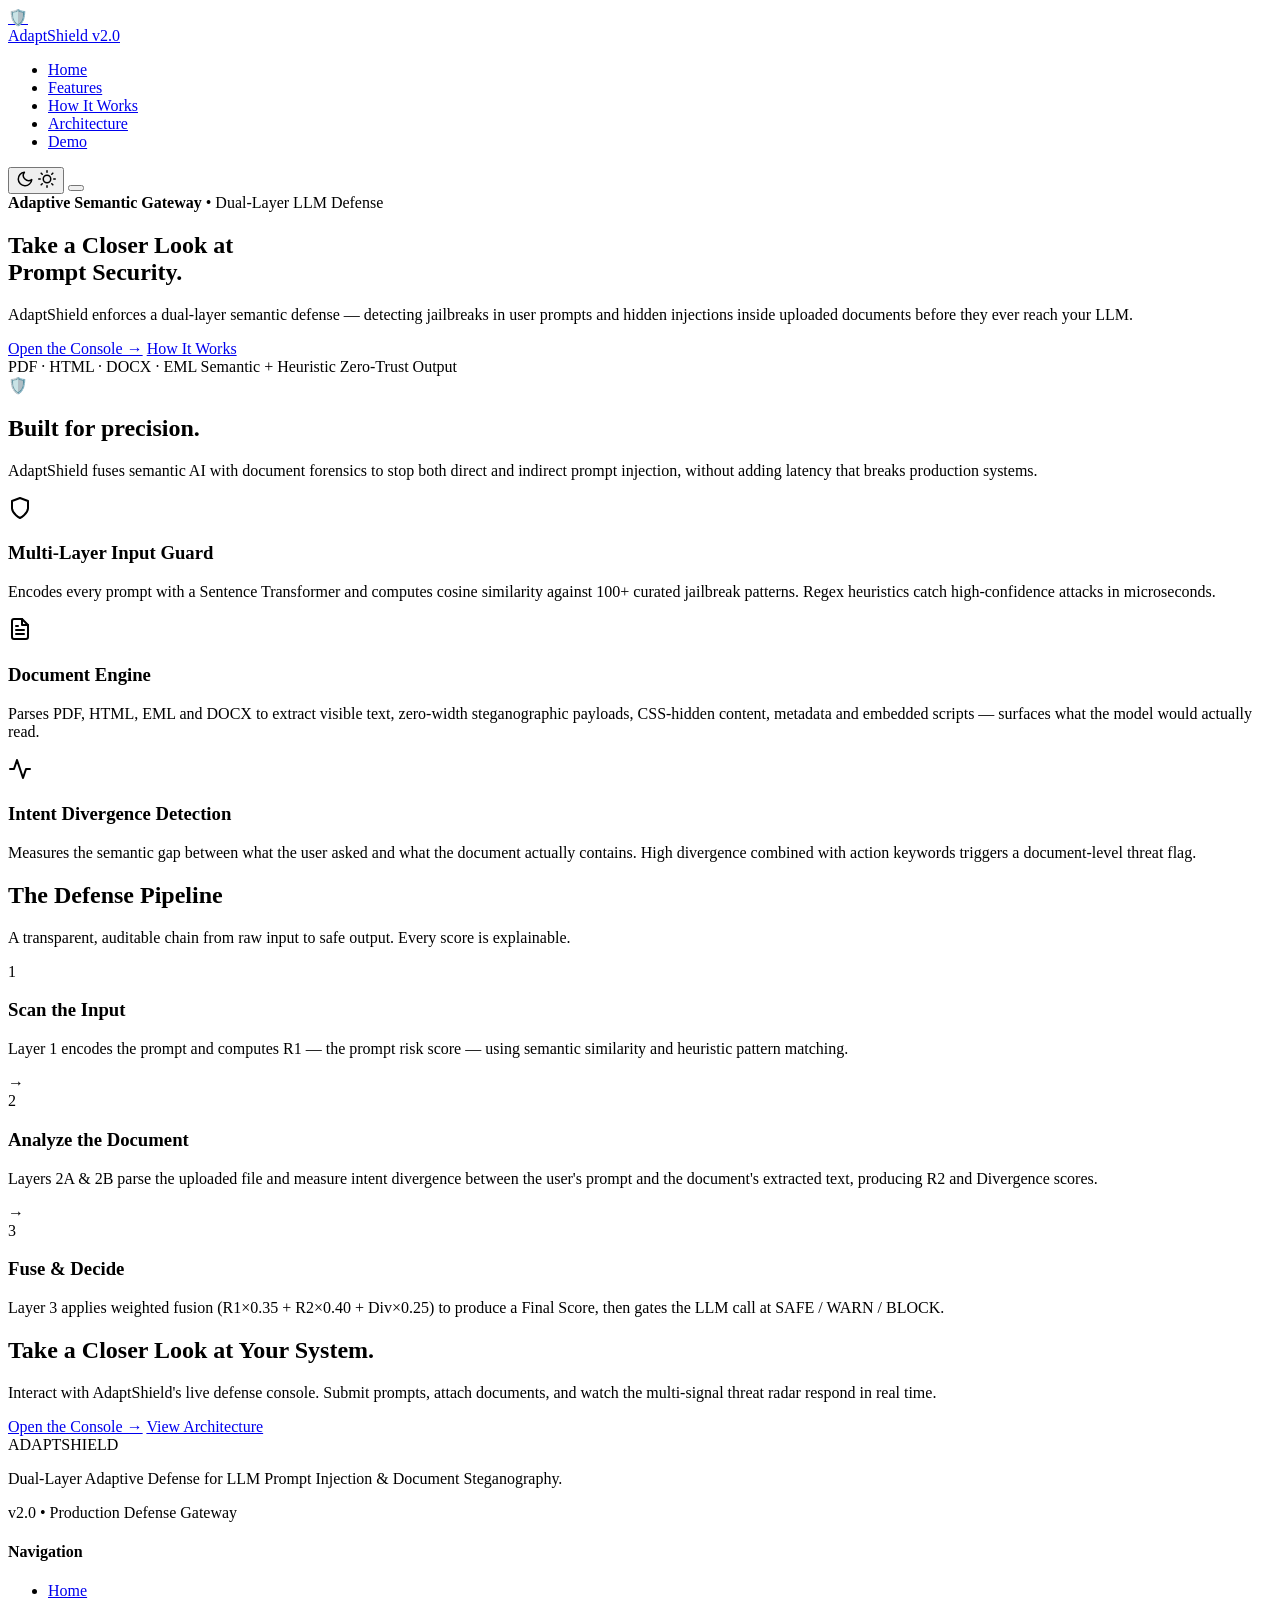
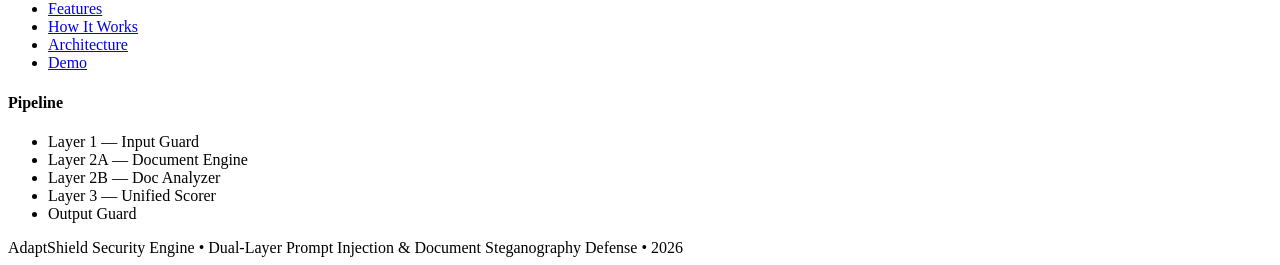
==== website/index.html @ 5ddfe4ed "Initial local project commit" ====
<!DOCTYPE html>
<html lang="en" data-theme="dark">
<head>
<meta charset="UTF-8">
<meta name="viewport" content="width=device-width, initial-scale=1.0">
<title>AdaptShield | Dual-Layer LLM Prompt Defense</title>
<link rel="preconnect" href="https://fonts.googleapis.com">
<link rel="preconnect" href="https://fonts.gstatic.com" crossorigin>
<link href="https://fonts.googleapis.com/css2?family=Inter:ital,opsz,wght@0,14..32,400;0,14..32,500;0,14..32,600;0,14..32,700;0,14..32,800;0,14..32,900&family=JetBrains+Mono:wght@400;500;600&display=swap" rel="stylesheet">
<link rel="stylesheet" href="/style.css">
</head>
<body>

<!-- ═══════════════════════════ NAVBAR ═══════════════════════════ -->
<nav class="site-nav" id="siteNav">
  <div class="nav-inner">

    <a href="/" class="nav-brand" data-link>
      <div class="brand-icon-wrap">🛡️</div>
      <span class="brand-name">AdaptShield</span>
      <span class="brand-badge">v2.0</span>
    </a>

    <ul class="nav-links" id="navLinks" role="list">
      <li><a href="/"              data-link data-page="home">Home</a></li>
      <li><a href="/features"      data-link data-page="features">Features</a></li>
      <li><a href="/how-it-works"  data-link data-page="how-it-works">How It Works</a></li>
      <li><a href="/architecture"  data-link data-page="architecture">Architecture</a></li>
      <li><a href="/demo"          data-link data-page="demo" class="nav-cta">Demo</a></li>
    </ul>

    <div class="nav-end">
      <button class="theme-btn" id="themeToggle" aria-label="Toggle light/dark mode" title="Toggle light/dark">
        <svg class="icon-moon" xmlns="http://www.w3.org/2000/svg" viewBox="0 0 24 24" fill="none" stroke="currentColor" stroke-width="2" stroke-linecap="round" stroke-linejoin="round" width="18" height="18" aria-hidden="true"><path d="M21 12.79A9 9 0 1 1 11.21 3 7 7 0 0 0 21 12.79z"/></svg>
        <svg class="icon-sun" xmlns="http://www.w3.org/2000/svg" viewBox="0 0 24 24" fill="none" stroke="currentColor" stroke-width="2" stroke-linecap="round" stroke-linejoin="round" width="18" height="18" aria-hidden="true"><circle cx="12" cy="12" r="5"/><line x1="12" y1="1" x2="12" y2="3"/><line x1="12" y1="21" x2="12" y2="23"/><line x1="4.22" y1="4.22" x2="5.64" y2="5.64"/><line x1="18.36" y1="18.36" x2="19.78" y2="19.78"/><line x1="1" y1="12" x2="3" y2="12"/><line x1="21" y1="12" x2="23" y2="12"/><line x1="4.22" y1="19.78" x2="5.64" y2="18.36"/><line x1="18.36" y1="5.64" x2="19.78" y2="4.22"/></svg>
      </button>
      <button class="hamburger" id="hamburger" aria-label="Toggle menu" aria-expanded="false" aria-controls="navLinks">
        <span></span><span></span><span></span>
      </button>
    </div>

  </div>
</nav>

<!-- ═══════════════════════════ PAGES ═══════════════════════════ -->
<main id="mainContent">

  <!-- ══════════════════ PAGE: HOME ══════════════════ -->
  <div class="page" id="page-home">

    <!-- Hero -->
    <section class="hero">
      <div class="hero-bg-glow" aria-hidden="true"></div>
      <div class="hero-content">
        <div class="hero-pill">
          <span class="pulse-dot" aria-hidden="true"></span>
          <strong>Adaptive Semantic Gateway</strong> &bull; Dual-Layer LLM Defense
        </div>
        <h1 class="hero-h1">
          Take a Closer Look at<br>
          <span class="text-accent">Prompt Security.</span>
        </h1>
        <p class="hero-sub">
          AdaptShield enforces a dual-layer semantic defense — detecting jailbreaks in user
          prompts and hidden injections inside uploaded documents before they ever reach your LLM.
        </p>
        <div class="hero-actions">
          <a href="/demo" class="btn btn-accent" data-link>Open the Console &rarr;</a>
          <a href="/how-it-works" class="btn btn-outline" data-link>How It Works</a>
        </div>
        <div class="hero-badges">
          <span class="badge">PDF &middot; HTML &middot; DOCX &middot; EML</span>
          <span class="badge">Semantic + Heuristic</span>
          <span class="badge">Zero-Trust Output</span>
        </div>
      </div>
      <div class="hero-visual" aria-hidden="true">
        <div class="shield-glow"></div>
        <div class="shield-ring ring-1"></div>
        <div class="shield-ring ring-2"></div>
        <div class="shield-ring ring-3"></div>
        <div class="shield-icon-wrap">🛡️</div>
        <div class="scan-line"></div>
      </div>
    </section>

    <!-- Section 1: Built for precision -->
    <section class="section section-alt">
      <div class="container">
        <div class="section-header center">
          <h2>Built for precision.</h2>
          <p>AdaptShield fuses semantic AI with document forensics to stop both direct and indirect prompt injection, without adding latency that breaks production systems.</p>
        </div>
        <div class="grid-3">

          <article class="card reveal">
            <div class="card-icon-wrap accent-red">
              <svg xmlns="http://www.w3.org/2000/svg" viewBox="0 0 24 24" fill="none" stroke="currentColor" stroke-width="2" stroke-linecap="round" stroke-linejoin="round" width="24" height="24" aria-hidden="true"><path d="M12 22s8-4 8-10V5l-8-3-8 3v7c0 6 8 10 8 10z"/></svg>
            </div>
            <h3>Multi-Layer Input Guard</h3>
            <p>Encodes every prompt with a Sentence Transformer and computes cosine similarity against 100+ curated jailbreak patterns. Regex heuristics catch high-confidence attacks in microseconds.</p>
          </article>

          <article class="card reveal" style="--reveal-delay:80ms">
            <div class="card-icon-wrap accent-amber">
              <svg xmlns="http://www.w3.org/2000/svg" viewBox="0 0 24 24" fill="none" stroke="currentColor" stroke-width="2" stroke-linecap="round" stroke-linejoin="round" width="24" height="24" aria-hidden="true"><path d="M14 2H6a2 2 0 0 0-2 2v16a2 2 0 0 0 2 2h12a2 2 0 0 0 2-2V8z"/><polyline points="14 2 14 8 20 8"/><line x1="16" y1="13" x2="8" y2="13"/><line x1="16" y1="17" x2="8" y2="17"/><polyline points="10 9 9 9 8 9"/></svg>
            </div>
            <h3>Document Engine</h3>
            <p>Parses PDF, HTML, EML and DOCX to extract visible text, zero-width steganographic payloads, CSS-hidden content, metadata and embedded scripts — surfaces what the model would actually read.</p>
          </article>

          <article class="card reveal" style="--reveal-delay:160ms">
            <div class="card-icon-wrap accent-purple">
              <svg xmlns="http://www.w3.org/2000/svg" viewBox="0 0 24 24" fill="none" stroke="currentColor" stroke-width="2" stroke-linecap="round" stroke-linejoin="round" width="24" height="24" aria-hidden="true"><polyline points="22 12 18 12 15 21 9 3 6 12 2 12"/></svg>
            </div>
            <h3>Intent Divergence Detection</h3>
            <p>Measures the semantic gap between what the user asked and what the document actually contains. High divergence combined with action keywords triggers a document-level threat flag.</p>
          </article>

        </div>
      </div>
    </section>

    <!-- Section 2: The Defense Pipeline -->
    <section class="section">
      <div class="container">
        <div class="section-header">
          <h2>The Defense Pipeline</h2>
          <p>A transparent, auditable chain from raw input to safe output. Every score is explainable.</p>
        </div>
        <div class="pipeline-steps">

          <div class="pipeline-step reveal">
            <div class="pipeline-num">1</div>
            <div class="pipeline-body">
              <h3>Scan the Input</h3>
              <p>Layer&nbsp;1 encodes the prompt and computes R1 — the prompt risk score — using semantic similarity and heuristic pattern matching.</p>
            </div>
          </div>

          <div class="pipeline-arrow" aria-hidden="true">&#8594;</div>

          <div class="pipeline-step reveal" style="--reveal-delay:100ms">
            <div class="pipeline-num">2</div>
            <div class="pipeline-body">
              <h3>Analyze the Document</h3>
              <p>Layers 2A &amp; 2B parse the uploaded file and measure intent divergence between the user's prompt and the document's extracted text, producing R2 and Divergence scores.</p>
            </div>
          </div>

          <div class="pipeline-arrow" aria-hidden="true">&#8594;</div>

          <div class="pipeline-step reveal" style="--reveal-delay:200ms">
            <div class="pipeline-num">3</div>
            <div class="pipeline-body">
              <h3>Fuse &amp; Decide</h3>
              <p>Layer 3 applies weighted fusion (R1&times;0.35&nbsp;+&nbsp;R2&times;0.40&nbsp;+&nbsp;Div&times;0.25) to produce a Final Score, then gates the LLM call at SAFE&nbsp;/&nbsp;WARN&nbsp;/&nbsp;BLOCK.</p>
            </div>
          </div>

        </div>
      </div>
    </section>

    <!-- Section 3: CTA -->
    <section class="section cta-section">
      <div class="cta-glow" aria-hidden="true"></div>
      <div class="container center">
        <h2 class="cta-h2">Take a Closer Look at Your System.</h2>
        <p class="cta-sub">Interact with AdaptShield's live defense console. Submit prompts, attach documents, and watch the multi-signal threat radar respond in real time.</p>
        <div class="hero-actions">
          <a href="/demo" class="btn btn-accent" data-link>Open the Console &rarr;</a>
          <a href="/architecture" class="btn btn-outline" data-link>View Architecture</a>
        </div>
      </div>
    </section>

  </div><!-- /page-home -->


  <!-- ══════════════════ PAGE: FEATURES ══════════════════ -->
  <div class="page" id="page-features" hidden>
    <div class="inner-page">
      <div class="inner-header center reveal">
        <h1 class="section-title">ADAPTSHIELD CAPABILITIES</h1>
        <p class="section-sub">Every detection signal the pipeline uses — drawn directly from the codebase.</p>
      </div>

      <!-- Filter buttons -->
      <div class="filter-bar" role="group" aria-label="Filter features by layer">
        <button class="filter-btn active" data-filter="all">ALL</button>
        <button class="filter-btn" data-filter="input-guard">INPUT GUARD</button>
        <button class="filter-btn" data-filter="doc-engine">DOCUMENT ENGINE</button>
        <button class="filter-btn" data-filter="doc-analyzer">DOC ANALYZER</button>
        <button class="filter-btn" data-filter="scorer">UNIFIED SCORER</button>
      </div>

      <!-- Feature cards grid -->
      <div class="features-grid" id="featuresGrid">

        <!-- INPUT GUARD -->
        <article class="feat-card reveal" data-category="input-guard">
          <div class="feat-label">Layer 1 &middot; Input Guard</div>
          <h3>Semantic Jailbreak Matching</h3>
          <p>Encodes every prompt with <code>all-MiniLM-L6-v2</code> and computes cosine similarity against a curated library of 100+ labeled attack examples. Similarity below SEM_LOW (0.50) contributes zero risk; at SEM_HIGH (0.80) it contributes full risk.</p>
          <div class="feat-key"><code>r1 += sem_risk</code></div>
        </article>

        <article class="feat-card reveal" data-category="input-guard" style="--reveal-delay:40ms">
          <div class="feat-label">Layer 1 &middot; Input Guard</div>
          <h3>Regex Heuristic Rules</h3>
          <p>30+ compiled <code>IGNORECASE</code> patterns target instruction overrides ("ignore all previous instructions"), system prompt extraction, DAN-mode, authority spoofing, and encoded payload headers. High-confidence matches alone can reach the BLOCK threshold.</p>
          <div class="feat-key"><code>heuristic_match, high_confidence_heuristic</code></div>
        </article>

        <article class="feat-card reveal" data-category="input-guard" style="--reveal-delay:80ms">
          <div class="feat-label">Layer 1 &middot; Input Guard</div>
          <h3>Attack Keyword Scoring</h3>
          <p>A multi-phrase keyword list (jailbreak terms, bypass verbs, exfiltration targets) is matched against the prompt. Each additional match increments the keyword risk contribution to R1 with diminishing returns.</p>
          <div class="feat-key"><code>keyword_match</code></div>
        </article>

        <article class="feat-card reveal" data-category="input-guard" style="--reveal-delay:120ms">
          <div class="feat-label">Layer 1 &middot; Input Guard</div>
          <h3>Technical Injection Detection</h3>
          <p>Detects Base64-encoded payloads, shell command patterns (<code>os.system</code>, <code>eval()</code>), SQL fragments, and tool-use hijacking instructions. Triggers the <code>technical_injection_detected</code> flag and a hard 0.75 risk floor.</p>
          <div class="feat-key"><code>technical_injection_detected, encoded_payload_detected</code></div>
        </article>

        <!-- DOCUMENT ENGINE -->
        <article class="feat-card reveal" data-category="doc-engine" style="--reveal-delay:0ms">
          <div class="feat-label">Layer 2A &middot; Document Engine</div>
          <h3>Multi-Format Parsing</h3>
          <p>Native extraction from <strong>PDF</strong> (PyPDF2), <strong>HTML</strong> (BeautifulSoup4), <strong>EML</strong> (email stdlib), <strong>DOCX</strong> (python-docx), and plain <strong>TXT</strong>. Parse failures set <code>parse_failed=True</code> and immediately trigger BLOCK.</p>
          <div class="feat-key"><code>document_parse_failed</code></div>
        </article>

        <article class="feat-card reveal" data-category="doc-engine" style="--reveal-delay:40ms">
          <div class="feat-label">Layer 2A &middot; Document Engine</div>
          <h3>Zero-Width Text Extraction</h3>
          <p>Strips and logs Unicode invisible characters (U+200B zero-width space, U+FEFF BOM, U+200C/D non-joiners) that are commonly used to hide injected instructions from human readers while keeping them machine-readable.</p>
          <div class="feat-key"><code>hidden_text</code> field in parse result</div>
        </article>

        <article class="feat-card reveal" data-category="doc-engine" style="--reveal-delay:80ms">
          <div class="feat-label">Layer 2A &middot; Document Engine</div>
          <h3>CSS Steganography Detection</h3>
          <p>Finds text rendered invisible via <code>color:white; background:white</code>, <code>font-size:0</code>, <code>opacity:0</code>, <code>overflow:hidden</code>, <code>display:none</code> and <code>visibility:hidden</code> in HTML and EML documents.</p>
          <div class="feat-key"><code>hidden_text</code> / <code>scripts</code> fields</div>
        </article>

        <article class="feat-card reveal" data-category="doc-engine" style="--reveal-delay:120ms">
          <div class="feat-label">Layer 2A &middot; Document Engine</div>
          <h3>Embedded Script Analysis</h3>
          <p>Extracts all <code>&lt;script&gt;</code> tag contents, <code>eval()</code> calls and <code>document.write()</code> invocations from HTML and EML sources, isolating code that could be executed or interpreted as an instruction by an agentic model.</p>
          <div class="feat-key"><code>scripts</code> field in parse result</div>
        </article>

        <!-- DOC ANALYZER -->
        <article class="feat-card reveal" data-category="doc-analyzer" style="--reveal-delay:0ms">
          <div class="feat-label">Layer 2B &middot; Doc Analyzer</div>
          <h3>Intent Divergence Score</h3>
          <p>Encodes both the user prompt and the document's combined text separately with the Sentence Transformer. The cosine distance between the two embeddings is the raw Divergence signal — high distance plus action keywords equals high R2.</p>
          <div class="feat-key"><code>divergence</code>, <code>r2</code> in scores</div>
        </article>

        <article class="feat-card reveal" data-category="doc-analyzer" style="--reveal-delay:40ms">
          <div class="feat-label">Layer 2B &middot; Doc Analyzer</div>
          <h3>Weighted Keyword Matching</h3>
          <p>Attack keywords found in <em>hidden text, scripts or metadata</em> are weighted 2× more heavily than the same keywords in visible body text, because injections live in steganographic layers — not in content the user can read.</p>
          <div class="feat-key"><code>matched_keywords</code> in analyzer result</div>
        </article>

        <!-- UNIFIED SCORER -->
        <article class="feat-card reveal" data-category="scorer" style="--reveal-delay:0ms">
          <div class="feat-label">Layer 3 &middot; Unified Scorer</div>
          <h3>Evidence-Gated Weighted Fusion</h3>
          <p>Final Score = R1&times;0.35 + R2&times;0.40 + Divergence&times;0.25. The document weights (R2, Div) are only applied when a document is attached; otherwise the scorer collapses to R1 alone. Thresholds: SAFE &lt;0.35 · WARN 0.35–0.50 · BLOCK &ge;0.50.</p>
          <div class="feat-key"><code>final_score</code>, <code>decision</code> in response</div>
        </article>

        <article class="feat-card reveal" data-category="scorer" style="--reveal-delay:40ms">
          <div class="feat-label">Layer 3 &middot; Unified Scorer</div>
          <h3>Output Guard</h3>
          <p>After the LLM responds, the reply is scanned for patterns indicating system-prompt leakage (e.g. the model echoing back its own instructions). A match sets <code>decision=BLOCK</code>, <code>final_score &ge; 0.90</code> and suppresses the reply entirely.</p>
          <div class="feat-key"><code>output_guard_triggered</code> flag</div>
        </article>

      </div>
    </div>
  </div><!-- /page-features -->


  <!-- ══════════════════ PAGE: HOW IT WORKS ══════════════════ -->
  <div class="page" id="page-how-it-works" hidden>
    <div class="inner-page narrow">
      <div class="inner-header center reveal">
        <h1 class="section-title">HOW ADAPTSHIELD WORKS</h1>
        <p class="section-sub">AdaptShield collects the user prompt and any attached document, runs them through a four-layer pipeline, and either delivers a safe LLM reply or a structured block message.</p>
      </div>

      <div class="step-list">

        <div class="step-item reveal">
          <div class="step-conn-top" aria-hidden="true"></div>
          <div class="step-card">
            <div class="step-num" aria-label="Step 1">1</div>
            <div class="step-body">
              <div class="step-title">USER PROMPT &amp; OPTIONAL DOCUMENT</div>
              <div class="step-desc">The user submits a text prompt, optionally with an attached file (PDF, HTML, EML, DOCX or TXT). Both inputs are sent to the defense pipeline before the LLM ever sees them.</div>
            </div>
          </div>
          <div class="step-conn-bot" aria-hidden="true"></div>
        </div>

        <div class="step-item reveal" style="--reveal-delay:60ms">
          <div class="step-conn-top" aria-hidden="true"></div>
          <div class="step-card">
            <div class="step-num" aria-label="Step 2">2</div>
            <div class="step-body">
              <div class="step-title">LAYER 1 — INPUT GUARD</div>
              <div class="step-desc">The prompt is encoded with <code>all-MiniLM-L6-v2</code>. Cosine similarity is computed against 100+ embedded jailbreak patterns. A parallel pass runs 30+ regex heuristics for high-speed detection. Both signals are fused into <strong>R1</strong> (0–1).</div>
            </div>
          </div>
          <div class="step-conn-bot" aria-hidden="true"></div>
        </div>

        <div class="step-item reveal" style="--reveal-delay:120ms">
          <div class="step-conn-top" aria-hidden="true"></div>
          <div class="step-card">
            <div class="step-num" aria-label="Step 3">3</div>
            <div class="step-body">
              <div class="step-title">LAYER 2A — DOCUMENT ENGINE</div>
              <div class="step-desc">If a file is attached, the Document Engine parses it and separates content into: <em>visible_text</em>, <em>hidden_text</em> (zero-width, CSS-hidden), <em>metadata</em>, and <em>scripts</em>. A parse failure immediately returns BLOCK without calling the LLM.</div>
            </div>
          </div>
          <div class="step-conn-bot" aria-hidden="true"></div>
        </div>

        <div class="step-item reveal" style="--reveal-delay:180ms">
          <div class="step-conn-top" aria-hidden="true"></div>
          <div class="step-card">
            <div class="step-num" aria-label="Step 4">4</div>
            <div class="step-body">
              <div class="step-title">LAYER 2B — INTENT DIVERGENCE</div>
              <div class="step-desc">The Document Analyzer encodes both the user's prompt and the document text independently. The cosine <em>distance</em> between embeddings is the raw Divergence. Attack keywords in hidden layers are weighted 2× vs. visible text, producing <strong>R2</strong> and <strong>Divergence</strong> scores.</div>
            </div>
          </div>
          <div class="step-conn-bot" aria-hidden="true"></div>
        </div>

        <div class="step-item reveal" style="--reveal-delay:240ms">
          <div class="step-conn-top" aria-hidden="true"></div>
          <div class="step-card">
            <div class="step-num" aria-label="Step 5">5</div>
            <div class="step-body">
              <div class="step-title">LAYER 3 — UNIFIED SCORER</div>
              <div class="step-desc">Weighted fusion: <code>Final = R1 × 0.35 + R2 × 0.40 + Divergence × 0.25</code>. When no document is attached, the formula collapses to <code>Final = R1</code>, so the document weights never inflate the score on text-only prompts.</div>
            </div>
          </div>
          <div class="step-conn-bot" aria-hidden="true"></div>
        </div>

        <div class="step-item reveal" style="--reveal-delay:300ms">
          <div class="step-conn-top" aria-hidden="true"></div>
          <div class="step-card">
            <div class="step-num" aria-label="Step 6">6</div>
            <div class="step-body">
              <div class="step-title">THRESHOLD GATE</div>
              <div class="step-desc">
                <span class="verdict verdict-safe">SAFE</span> Final &lt; 0.35 — request forwarded to LLM. &nbsp;
                <span class="verdict verdict-warn">WARN</span> 0.35 – 0.50 — flagged but forwarded. &nbsp;
                <span class="verdict verdict-block">BLOCK</span> &ge; 0.50 — request stopped; LLM never called.
              </div>
            </div>
          </div>
          <div class="step-conn-bot" aria-hidden="true"></div>
        </div>

        <div class="step-item reveal" style="--reveal-delay:360ms">
          <div class="step-conn-top" aria-hidden="true"></div>
          <div class="step-card">
            <div class="step-num" aria-label="Step 7">7</div>
            <div class="step-body">
              <div class="step-title">OUTPUT GUARD</div>
              <div class="step-desc">For SAFE and WARN decisions, the LLM reply is scanned before delivery. If the model echoes back its own system instructions, <code>output_guard_triggered</code> is set and the reply is suppressed — final score jumps to &ge; 0.90.</div>
            </div>
          </div>
          <div class="step-conn-bot" aria-hidden="true"></div>
        </div>

        <div class="step-item reveal" style="--reveal-delay:420ms">
          <div class="step-conn-top" aria-hidden="true"></div>
          <div class="step-card last">
            <div class="step-num" aria-label="Step 8">8</div>
            <div class="step-body">
              <div class="step-title">STRUCTURED RESPONSE</div>
              <div class="step-desc">The API returns a JSON object with <code>blocked</code>, <code>reply</code>, and the full <code>scores</code> object (r1, r2, divergence, final_score, decision, flags, keywords). Blocked responses include <code>blocked_by</code> and <code>reason</code>.</div>
            </div>
          </div>
        </div>

      </div>

      <!-- Security note -->
      <div class="note-box reveal">
        <strong>Security and Limitations.</strong>
        AdaptShield's heuristic and semantic layers operate without calling an external LLM for classification. This keeps latency low but means novel, unseen jailbreak phrasings that share no semantic similarity with the training patterns may initially score below the BLOCK threshold. The thresholds (BLOCK_THRESHOLD, WARN_THRESHOLD, SEM_LOW, SEM_HIGH) are tunable constants defined at the top of <code>input_guard.py</code>.
      </div>
    </div>
  </div><!-- /page-how-it-works -->


  <!-- ══════════════════ PAGE: ARCHITECTURE ══════════════════ -->
  <div class="page" id="page-architecture" hidden>
    <div class="inner-page">
      <div class="inner-header center reveal">
        <h1 class="section-title">DUAL-LAYER DEFENSE ARCHITECTURE</h1>
        <p class="section-sub">AdaptShield's pipeline is built around a local defense engine that never forwards a prompt to the LLM until both input and document risks are assessed.</p>
      </div>

      <!-- Visual pipeline diagram -->
      <div class="arch-diagram reveal">

        <!-- Top inputs -->
        <div class="arch-inputs">
          <div class="arch-input-node">
            <svg xmlns="http://www.w3.org/2000/svg" viewBox="0 0 24 24" fill="none" stroke="currentColor" stroke-width="2" stroke-linecap="round" stroke-linejoin="round" width="20" height="20" aria-hidden="true"><path d="M20 21v-2a4 4 0 0 0-4-4H8a4 4 0 0 0-4 4v2"/><circle cx="12" cy="7" r="4"/></svg>
            User Prompt
          </div>
          <div class="arch-input-connector" aria-hidden="true"></div>
          <div class="arch-input-node">
            <svg xmlns="http://www.w3.org/2000/svg" viewBox="0 0 24 24" fill="none" stroke="currentColor" stroke-width="2" stroke-linecap="round" stroke-linejoin="round" width="20" height="20" aria-hidden="true"><path d="M14 2H6a2 2 0 0 0-2 2v16a2 2 0 0 0 2 2h12a2 2 0 0 0 2-2V8z"/><polyline points="14 2 14 8 20 8"/></svg>
            Uploaded Document
          </div>
        </div>

        <!-- Arrows down -->
        <div class="arch-arrows-in" aria-hidden="true">
          <div class="arch-arrow-v"></div>
          <div class="arch-arrow-v"></div>
        </div>

        <!-- Layer boxes -->
        <div class="arch-layers">

          <div class="arch-layer-box layer-1">
            <div class="layer-badge">01 · LAYER 1</div>
            <h3>Input Guard</h3>
            <ul class="layer-items">
              <li>Sentence Transformer embedding (<code>all-MiniLM-L6-v2</code>)</li>
              <li>Cosine similarity vs. 100+ jailbreak patterns</li>
              <li>30+ regex heuristics (IGNORECASE)</li>
              <li>Keyword scoring &amp; technical injection detection</li>
            </ul>
            <div class="layer-output">Output: <code>R1</code></div>
          </div>

          <div class="arch-layer-group">

            <div class="arch-layer-box layer-2a">
              <div class="layer-badge">02 · LAYER 2A</div>
              <h3>Document Engine</h3>
              <ul class="layer-items">
                <li>PDF → PyPDF2, HTML → BeautifulSoup4</li>
                <li>EML → email stdlib, DOCX → python-docx</li>
                <li>Extracts: visible_text, hidden_text, metadata, scripts</li>
                <li>Parse failure → immediate BLOCK</li>
              </ul>
              <div class="layer-output">Output: parsed document object</div>
            </div>

            <div class="arch-inter-arrow" aria-hidden="true">&#8595;</div>

            <div class="arch-layer-box layer-2b">
              <div class="layer-badge">02B · LAYER 2B</div>
              <h3>Doc Analyzer</h3>
              <ul class="layer-items">
                <li>Encodes prompt embedding vs. document embedding</li>
                <li>Cosine distance = Intent Divergence</li>
                <li>Hidden keywords weighted 2× vs. visible text</li>
              </ul>
              <div class="layer-output">Output: <code>R2</code>, <code>Divergence</code></div>
            </div>

          </div>

        </div>

        <!-- Arrow down to scorer -->
        <div class="arch-arrow-to-scorer" aria-hidden="true">
          <div class="arch-arrow-v long"></div>
          <svg xmlns="http://www.w3.org/2000/svg" viewBox="0 0 24 24" fill="none" stroke="currentColor" stroke-width="2" stroke-linecap="round" stroke-linejoin="round" width="16" height="16"><polyline points="6 9 12 15 18 9"/></svg>
        </div>

        <!-- Layer 3 -->
        <div class="arch-layer-box layer-3 reveal">
          <div class="layer-badge">03 · LAYER 3</div>
          <h3>Unified Scorer</h3>
          <div class="scorer-formula">
            <code>Final&nbsp;=&nbsp;R1&times;0.35&nbsp;+&nbsp;R2&times;0.40&nbsp;+&nbsp;Divergence&times;0.25</code>
          </div>
          <p class="layer-note">R2 and Divergence terms apply only when a document is present. Without a document, Final = R1.</p>
        </div>

        <!-- Decision gate -->
        <div class="arch-arrow-to-scorer" aria-hidden="true">
          <div class="arch-arrow-v short"></div>
          <svg xmlns="http://www.w3.org/2000/svg" viewBox="0 0 24 24" fill="none" stroke="currentColor" stroke-width="2" stroke-linecap="round" stroke-linejoin="round" width="16" height="16"><polyline points="6 9 12 15 18 9"/></svg>
        </div>

        <div class="arch-gate reveal">
          <div class="gate-node gate-safe">
            <div class="gate-label verdict verdict-safe">SAFE</div>
            <div class="gate-val">Final &lt; 0.35</div>
          </div>
          <div class="gate-node gate-warn">
            <div class="gate-label verdict verdict-warn">WARN</div>
            <div class="gate-val">0.35 – 0.50</div>
          </div>
          <div class="gate-node gate-block">
            <div class="gate-label verdict verdict-block">BLOCK</div>
            <div class="gate-val">&ge; 0.50</div>
          </div>
        </div>

        <!-- Outcomes -->
        <div class="arch-outcomes">
          <div class="arch-outcome safe-outcome">
            <svg xmlns="http://www.w3.org/2000/svg" viewBox="0 0 24 24" fill="none" stroke="currentColor" stroke-width="2" stroke-linecap="round" stroke-linejoin="round" width="18" height="18" aria-hidden="true"><polyline points="20 6 9 17 4 12"/></svg>
            Output Guard → LLM Reply
          </div>
          <div class="arch-outcome block-outcome">
            <svg xmlns="http://www.w3.org/2000/svg" viewBox="0 0 24 24" fill="none" stroke="currentColor" stroke-width="2" stroke-linecap="round" stroke-linejoin="round" width="18" height="18" aria-hidden="true"><circle cx="12" cy="12" r="10"/><line x1="15" y1="9" x2="9" y2="15"/><line x1="9" y1="9" x2="15" y2="15"/></svg>
            Block + Structured Reason
          </div>
        </div>

      </div><!-- /arch-diagram -->

      <!-- Layer detail cards -->
      <div class="arch-cards-row">
        <div class="arch-detail-card reveal">
          <div class="arch-detail-num">01</div>
          <h3>Prompt Guard</h3>
          <p>Evaluates incoming prompts using Sentence Transformer cosine similarity against curated jailbreak embeddings, compiled regex heuristics, and keyword scoring. Operates even when no model weights are locally cached — it falls back to heuristic-only mode automatically.</p>
        </div>
        <div class="arch-detail-card reveal" style="--reveal-delay:80ms">
          <div class="arch-detail-num">02</div>
          <h3>Document Engine</h3>
          <p>Extracts all readable surface areas from a document: what the user sees, what CSS hides, what Unicode zero-width characters embed, and what embedded scripts encode. Treats a failed parse as a worst-case threat to prevent untrusted formats from bypassing inspection.</p>
        </div>
        <div class="arch-detail-card reveal" style="--reveal-delay:160ms">
          <div class="arch-detail-num">03</div>
          <h3>Unified Scorer</h3>
          <p>Enforces an evidence-gated security floor: if a document is present, its risk must be accounted for in the final score regardless of how benign the user's prompt appeared. Guarantees zero LLM tokens are consumed if Final &ge; 0.50.</p>
        </div>
      </div>

    </div>
  </div><!-- /page-architecture -->


  <!-- ══════════════════ PAGE: DEMO ══════════════════ -->
  <div class="page" id="page-demo" hidden>
    <div class="demo-page-wrapper">

      <!-- Demo sub-header with model label and select -->
      <div class="demo-header">
        <div class="demo-header-left">
          <h2 class="demo-title">
            <svg xmlns="http://www.w3.org/2000/svg" viewBox="0 0 24 24" fill="none" stroke="currentColor" stroke-width="2" stroke-linecap="round" stroke-linejoin="round" width="20" height="20" aria-hidden="true"><path d="M12 22s8-4 8-10V5l-8-3-8 3v7c0 6 8 10 8 10z"/></svg>
            Interactive Security Console
          </h2>
          <div class="demo-status-pill">
            <span class="pulse-dot" aria-hidden="true"></span>
            Defense Active
          </div>
        </div>
        <div class="demo-header-right">
          <div class="model-select-group">
            <label for="modelSelect" class="model-select-label">Model</label>
            <select id="modelSelect" class="model-select" aria-label="Select LLM model">
              <option value="" disabled selected>Loading models...</option>
            </select>
            <a id="modelSetupLink" class="model-setup-link" href="/setup" hidden>Configure Groq API key</a>
          </div>
          <button id="clearBtn" class="btn btn-ghost-sm" type="button">Clear</button>
        </div>
      </div>

      <!-- Two-column console -->
      <div class="demo-console">

        <!-- LEFT: Chat pane with dropzone support -->
        <section class="demo-card chat-card" id="chatCard" aria-label="Chat console">
          <div class="card-head">
            <span class="card-head-title">
              <svg xmlns="http://www.w3.org/2000/svg" viewBox="0 0 24 24" fill="none" stroke="currentColor" stroke-width="2" stroke-linecap="round" stroke-linejoin="round" width="16" height="16" aria-hidden="true"><path d="M21 15a2 2 0 0 1-2 2H7l-4 4V5a2 2 0 0 1 2-2h14a2 2 0 0 1 2 2z"/></svg>
              Chat
            </span>
            <span class="telemetry-pill">Pipeline Ready &bull; Semantic Floor 0.90</span>
          </div>

          <div id="chatLog" class="chat-log" role="log" aria-live="polite" aria-label="Chat messages">
            <div class="chat-empty">Ask something, or drag &amp; drop a document here (.pdf, .docx, .html, .eml, .txt).</div>
          </div>

          <form id="chatForm" class="chat-input-row" aria-label="Send a message">
            <label class="file-btn" id="fileBtn" title="Attach a document (.pdf, .docx, .html, .eml, .txt)" aria-label="Attach file">
              <svg xmlns="http://www.w3.org/2000/svg" viewBox="0 0 24 24" fill="none" stroke="currentColor" stroke-width="2" stroke-linecap="round" stroke-linejoin="round" width="18" height="18" aria-hidden="true"><path d="M21.44 11.05l-9.19 9.19a6 6 0 0 1-8.49-8.49l9.19-9.19a4 4 0 0 1 5.66 5.66l-9.2 9.19a2 2 0 0 1-2.83-2.83l8.49-8.48"/></svg>
              <input type="file" id="fileInput" accept=".html,.pdf,.eml,.txt,.docx" hidden aria-label="Upload file">
            </label>

            <!-- Removable attachment chip with x -->
            <div id="fileChip" class="file-chip" hidden>
              <span class="file-chip-icon">📎</span>
              <span id="fileName" class="file-chip-name" aria-live="polite"></span>
              <button type="button" id="fileRemoveBtn" class="file-chip-remove" title="Remove attached file" aria-label="Remove attached file">&times;</button>
            </div>

            <textarea id="promptBox" class="prompt-box" placeholder="Type a prompt or attach a document (.pdf, .docx, .html, .eml, .txt)…" rows="1" aria-label="Prompt input"></textarea>
            <button type="submit" id="sendBtn" class="btn btn-accent-sm">SCAN</button>
          </form>

          <!-- Drop overlay visual indicator -->
          <div id="dropOverlay" class="drop-overlay" hidden>
            <div class="drop-overlay-box">
              <span class="drop-icon">📂</span>
              <span>Drop document to attach (.pdf, .docx, .html, .eml, .txt)</span>
            </div>
          </div>
        </section>

        <!-- RIGHT: Threat radar -->
        <aside class="demo-card monitor-card" aria-label="Threat monitor">
          <div class="card-head">
            <span class="card-head-title">
              <svg xmlns="http://www.w3.org/2000/svg" viewBox="0 0 24 24" fill="none" stroke="currentColor" stroke-width="2" stroke-linecap="round" stroke-linejoin="round" width="16" height="16" aria-hidden="true"><polyline points="22 12 18 12 15 21 9 3 6 12 2 12"/></svg>
              Threat Radar
            </span>
          </div>

          <!-- Layer status -->
          <div id="statusList" class="status-list" role="status" aria-label="Layer status"></div>

          <!-- Verdict banner -->
          <div id="banner" class="verdict-banner banner-idle" role="status" aria-live="polite">READY</div>

          <!-- Score cards 2×2 -->
          <div class="score-grid">
            <div class="score-card">
              <div class="score-label">Prompt Risk (R1)</div>
              <div id="scoreR1" class="score-val r1-col">0.000</div>
            </div>
            <div class="score-card">
              <div class="score-label">Doc Risk (R2)</div>
              <div id="scoreR2" class="score-val r2-col">0.000</div>
            </div>
            <div class="score-card">
              <div class="score-label">Divergence</div>
              <div id="scoreDiv" class="score-val div-col">0.000</div>
            </div>
            <div class="score-card score-card-final">
              <div class="score-label">Unified Index</div>
              <div id="scoreFinal" class="score-val final-col">0.000</div>
            </div>
          </div>

          <!-- Progress bars -->
          <div class="prog-group">
            <div class="prog-row">
              <span class="prog-label">Prompt Risk (R1)</span>
              <div class="prog-track" role="progressbar" aria-valuenow="0" aria-valuemin="0" aria-valuemax="100" aria-label="R1 score">
                <div id="progR1" class="prog-fill"></div>
              </div>
            </div>
            <div class="prog-row">
              <span class="prog-label">Document Risk (R2)</span>
              <div class="prog-track" role="progressbar" aria-valuenow="0" aria-valuemin="0" aria-valuemax="100" aria-label="R2 score">
                <div id="progR2" class="prog-fill"></div>
              </div>
            </div>
            <div class="prog-row">
              <span class="prog-label">Intent Divergence</span>
              <div class="prog-track" role="progressbar" aria-valuenow="0" aria-valuemin="0" aria-valuemax="100" aria-label="Divergence score">
                <div id="progDiv" class="prog-fill"></div>
              </div>
            </div>
          </div>

          <!-- Flags box -->
          <div class="flags-head">
            <svg xmlns="http://www.w3.org/2000/svg" viewBox="0 0 24 24" fill="none" stroke="currentColor" stroke-width="2" stroke-linecap="round" stroke-linejoin="round" width="14" height="14" aria-hidden="true"><polygon points="13 2 3 14 12 14 11 22 21 10 12 10 13 2"/></svg>
            Heuristic Flags &amp; Keywords
          </div>
          <pre id="flagsBox" class="flags-box" aria-label="Detected flags and keywords">No scan run yet.</pre>

        </aside>
      </div><!-- /demo-console -->
    </div>
  </div><!-- /page-demo -->

</main><!-- /mainContent -->


<!-- ═══════════════════════════ FOOTER ═══════════════════════════ -->
<footer class="site-footer">
  <div class="footer-inner">
    <div class="footer-grid">

      <div class="footer-brand-col">
        <div class="footer-brand-name">ADAPT<span class="text-accent">SHIELD</span></div>
        <p>Dual-Layer Adaptive Defense for LLM Prompt Injection &amp; Document Steganography.</p>
        <div class="footer-version">v2.0 &bull; Production Defense Gateway</div>
      </div>

      <div>
        <h4 class="footer-heading">Navigation</h4>
        <ul class="footer-links">
          <li><a href="/"             data-link>Home</a></li>
          <li><a href="/features"     data-link>Features</a></li>
          <li><a href="/how-it-works" data-link>How It Works</a></li>
          <li><a href="/architecture" data-link>Architecture</a></li>
          <li><a href="/demo"         data-link>Demo</a></li>
        </ul>
      </div>

      <div>
        <h4 class="footer-heading">Pipeline</h4>
        <ul class="footer-links">
          <li>Layer 1 — Input Guard</li>
          <li>Layer 2A — Document Engine</li>
          <li>Layer 2B — Doc Analyzer</li>
          <li>Layer 3 — Unified Scorer</li>
          <li>Output Guard</li>
        </ul>
      </div>

    </div>
    <div class="footer-bottom">
      AdaptShield Security Engine &bull; Dual-Layer Prompt Injection &amp; Document Steganography Defense &bull; 2026
    </div>
  </div>
</footer>

<script src="/app.js"></script>
</body>
</html>
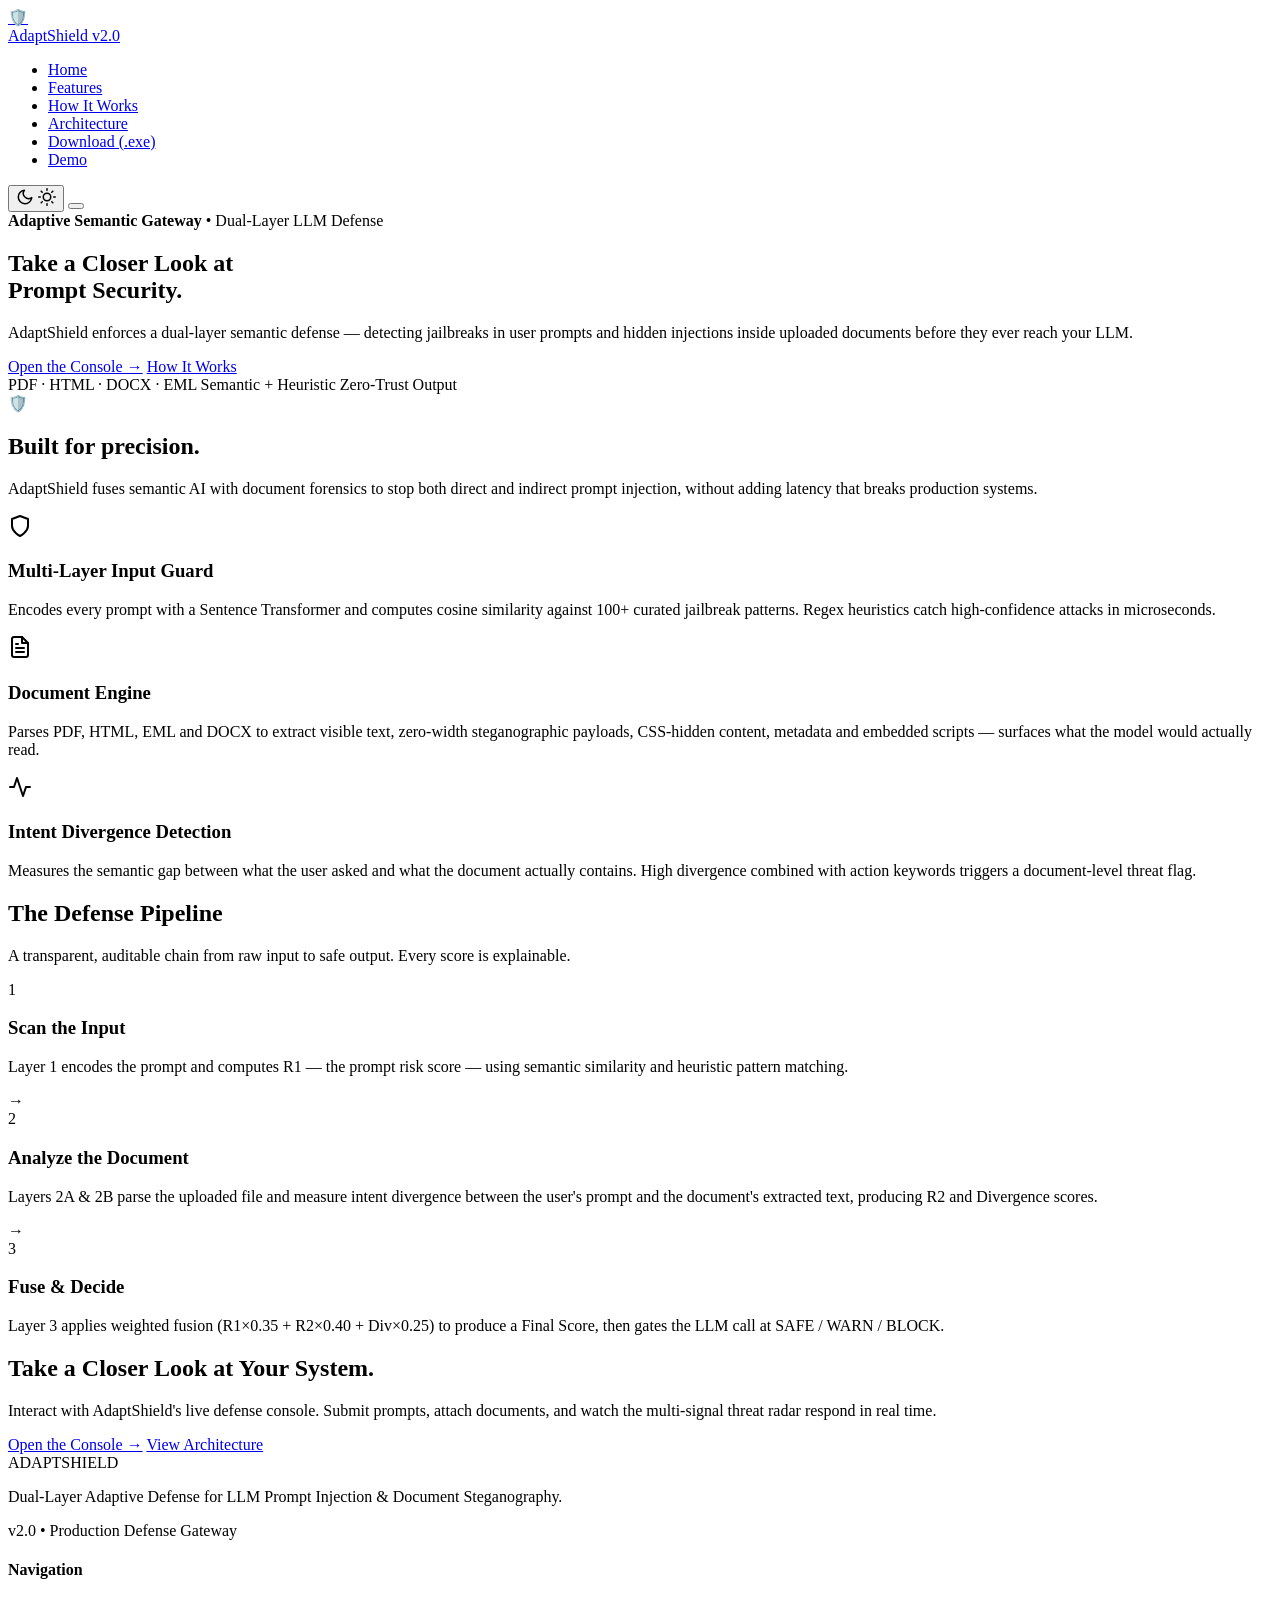
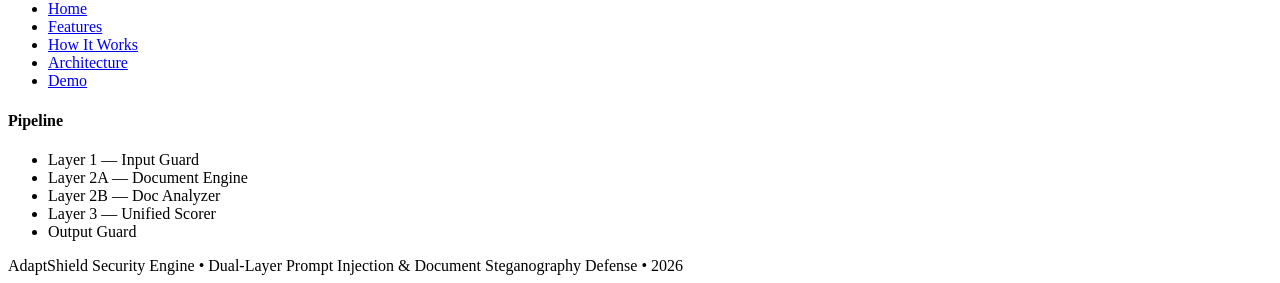
==== commit af6d374e: "feat: upgrade ML detector on neuralchemy dataset, add multi-session chat UI with macOS terminal tele" ====
--- a/website/index.html
+++ b/website/index.html
@@ -26,6 +26,7 @@
       <li><a href="/features"      data-link data-page="features">Features</a></li>
       <li><a href="/how-it-works"  data-link data-page="how-it-works">How It Works</a></li>
       <li><a href="/architecture"  data-link data-page="architecture">Architecture</a></li>
+      <li><a href="/download/windows" class="nav-download-link" title="Download standalone Windows .exe"><span>Download (.exe)</span></a></li>
       <li><a href="/demo"          data-link data-page="demo" class="nav-cta">Demo</a></li>
     </ul>
 
@@ -744,6 +745,55 @@
   </div>
 </footer>
 
+<!-- ═══════════════════════════ TOP-RIGHT macOS TERMINAL HEURISTIC POPUP ═══════════════════════════ -->
+<aside class="macos-terminal-popup" id="macosTerminalPopup" aria-live="assertive" hidden>
+  <div class="terminal-header">
+    <div class="traffic-lights">
+      <button class="traffic-light light-red" id="termCloseBtn" title="Close telemetry terminal" aria-label="Close telemetry"></button>
+      <span class="traffic-light light-yellow"></span>
+      <span class="traffic-light light-green"></span>
+    </div>
+    <div class="terminal-title">zsh — adaptshield-telemetry — 80×24</div>
+  </div>
+  <div class="terminal-body" id="termBody">
+    <div class="term-command-line">
+      <span class="term-prompt">$</span>
+      <span class="term-cmd">adaptshield --inspect-payload</span>
+    </div>
+    <div class="term-output-grid">
+      <div class="term-row">
+        <span class="term-key">VERDICT:</span>
+        <span class="term-val term-verdict" id="termVerdict">SAFE</span>
+      </div>
+      <div class="term-row">
+        <span class="term-key">UNIFIED RISK:</span>
+        <span class="term-val" id="termScore">0.00 (0%)</span>
+      </div>
+      <div class="term-row">
+        <span class="term-key">ML CLASSIFIER:</span>
+        <span class="term-val" id="termMLProb">0.00%</span>
+      </div>
+      <div class="term-row">
+        <span class="term-key">SEMANTIC SIM:</span>
+        <span class="term-val" id="termSemSim">0.000 cosine</span>
+      </div>
+      <div class="term-row">
+        <span class="term-key">L1 KEYWORDS:</span>
+        <span class="term-val" id="termKeywords">None</span>
+      </div>
+      <div class="term-row">
+        <span class="term-key">L2A DOC ENGINE:</span>
+        <span class="term-val" id="termDocFlags">N/A (Direct Text Prompt)</span>
+      </div>
+      <div class="term-row">
+        <span class="term-key">LATENCY:</span>
+        <span class="term-val" id="termLatency">0.0 ms</span>
+      </div>
+    </div>
+  </div>
+  <div class="term-countdown-bar" id="termCountdownBar"></div>
+</aside>
+
 <script src="/app.js"></script>
 </body>
 </html>
